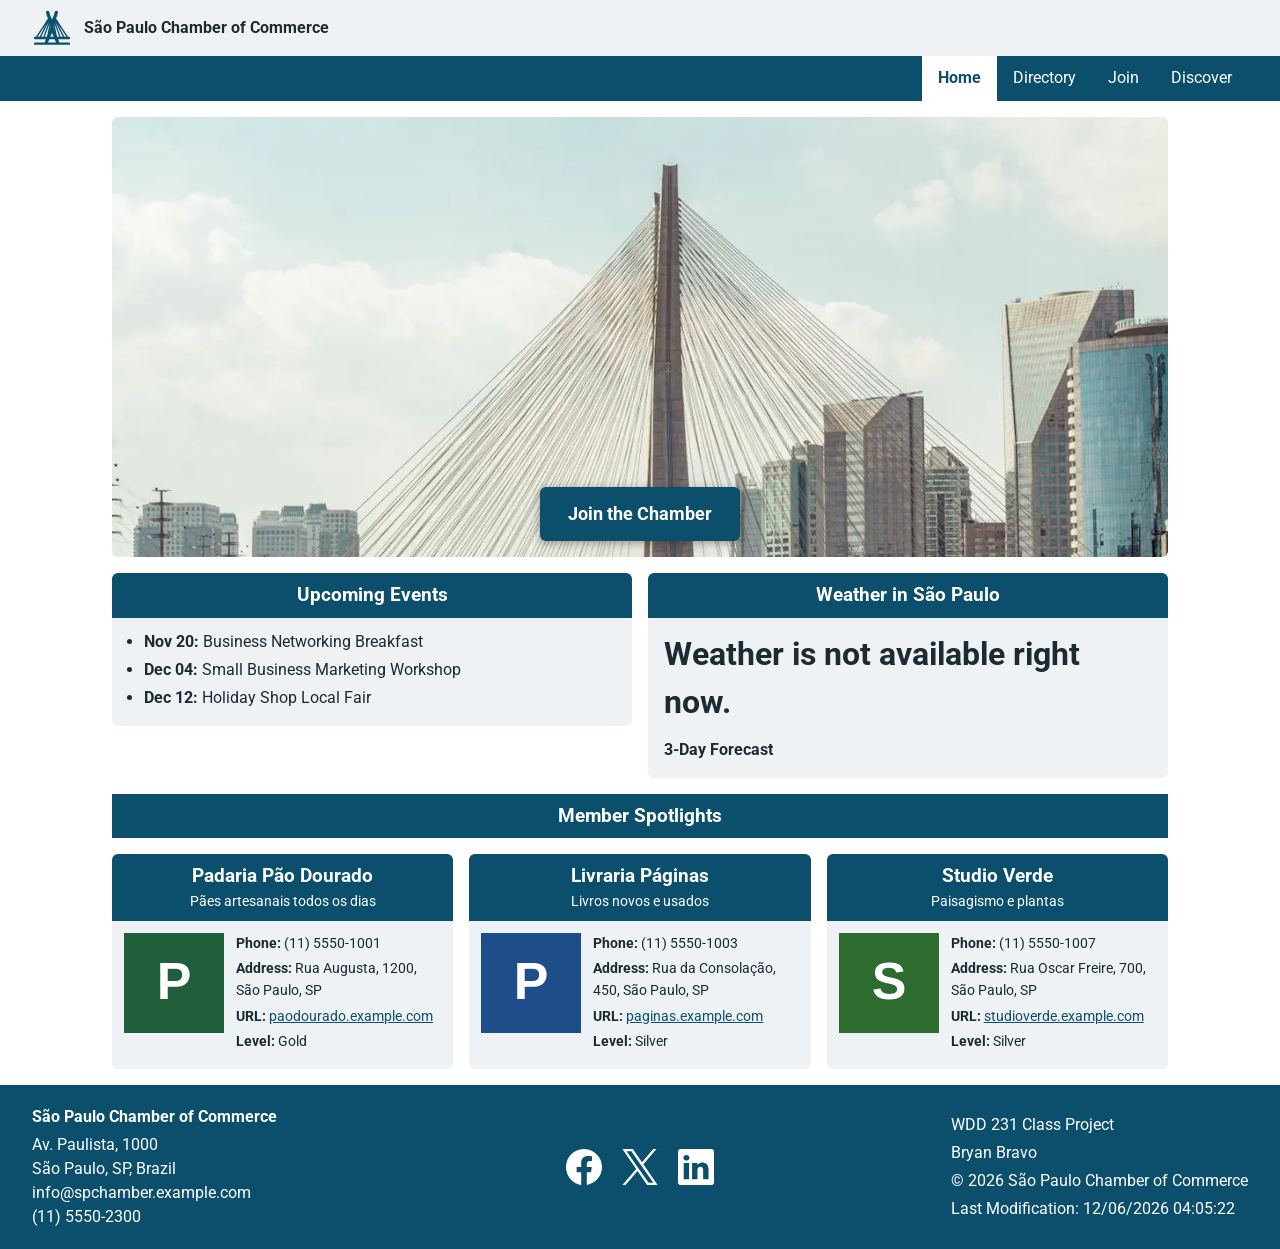
==== chamber/index.html @ ec853076 "New Chamber home page" ====
<!DOCTYPE html>
<html lang="en">

<head>
  <meta charset="UTF-8">
  <meta name="viewport" content="width=device-width, initial-scale=1">
  <title>Home | São Paulo Chamber of Commerce</title>
  <meta name="description"
    content="Welcome to the São Paulo Chamber of Commerce. See local events, today's weather and featured member businesses.">
  <meta name="author" content="Bryan Bravo">
  <meta property="og:title" content="Home | São Paulo Chamber of Commerce">
  <meta property="og:description"
    content="Welcome to the São Paulo Chamber of Commerce. See local events, today's weather and featured member businesses.">
  <meta property="og:image" content="https://akherox.github.io/wdd231/chamber/images/open_graph_logo.jpg">
  <meta property="og:url" content="https://akherox.github.io/wdd231/chamber/index.html">
  <link rel="preconnect" href="https://fonts.googleapis.com">
  <link rel="preconnect" href="https://fonts.gstatic.com" crossorigin>
  <link href="https://fonts.googleapis.com/css2?family=Roboto:wght@400;700&display=swap" rel="stylesheet">
  <link rel="icon" href="images/sao-paulo-chamber-favicon.svg" type="image/svg+xml">
  <link rel="icon" href="images/sao-paulo-chamber-favicon.ico" sizes="32x32">
  <link rel="stylesheet" href="styles/normalize.css">
  <link rel="stylesheet" href="styles/small.css">
  <link rel="stylesheet" href="styles/larger.css">
  <script src="scripts/navigation.js" defer></script>
  <script src="scripts/weather.js" defer></script>
  <script src="scripts/spotlights.js" defer></script>
  <script src="scripts/date.js" defer></script>
</head>

<body>
  <header>
    <img src="images/sao-paulo-chamber-logo.svg" alt="São Paulo Chamber of Commerce logo" width="40" height="40">
    <span class="site-name">São Paulo Chamber of Commerce</span>
    <button id="nav-button" class="hamburger" aria-label="Toggle navigation" aria-expanded="false"
      aria-controls="nav-bar"></button>
  </header>

  <nav id="nav-bar" class="navigation" aria-label="Main">
    <ul>
      <li class="current"><a href="index.html" aria-current="page">Home</a></li>
      <li><a href="directory.html">Directory</a></li>
      <li><a href="join.html">Join</a></li>
      <li><a href="discover.html">Discover</a></li>
    </ul>
  </nav>

  <main class="home">
    <h1 class="visually-hidden">São Paulo Chamber of Commerce</h1>

    <div class="hero">
      <img src="images/hero.webp" alt="Cable-stayed bridge over the Pinheiros River in São Paulo" width="1200"
        height="800" fetchpriority="high">
      <a class="cta" href="join.html">Join the Chamber</a>
    </div>

    <section class="panel events" aria-labelledby="events-title">
      <h2 id="events-title">Upcoming Events</h2>
      <ul>
        <li><strong>Nov 20:</strong> Business Networking Breakfast</li>
        <li><strong>Dec 04:</strong> Small Business Marketing Workshop</li>
        <li><strong>Dec 12:</strong> Holiday Shop Local Fair</li>
      </ul>
    </section>

    <section class="panel weather" aria-labelledby="weather-title">
      <h2 id="weather-title">Weather in São Paulo</h2>
      <div class="panel-body">
        <div class="current">
          <img id="weather-icon" src="[data-uri]" alt=""
            width="64" height="64" hidden>
          <div>
            <p id="current-temp">Loading...</p>
            <p id="current-desc"></p>
          </div>
        </div>
        <h3>3-Day Forecast</h3>
        <ul id="forecast"></ul>
      </div>
    </section>

    <section class="spotlights" aria-labelledby="spotlight-title">
      <h2 id="spotlight-title">Member Spotlights</h2>
      <div id="spotlight-list"></div>
    </section>
  </main>

  <footer>
    <div class="contact">
      <p><strong>São Paulo Chamber of Commerce</strong></p>
      <p>Av. Paulista, 1000<br>São Paulo, SP, Brazil<br>info@spchamber.example.com<br>(11) 5550-2300</p>
    </div>
    <div class="social">
      <a href="https://www.facebook.com/"><img src="images/facebook.svg" alt="Facebook" width="36" height="36"></a>
      <a href="https://x.com/"><img src="images/x-twitter.svg" alt="X (Twitter)" width="36" height="36"></a>
      <a href="https://www.linkedin.com/"><img src="images/linkedin.svg" alt="LinkedIn" width="36" height="36"></a>
    </div>
    <div class="credits">
      <p>WDD 231 Class Project</p>
      <p>Bryan Bravo</p>
      <p id="copyright"></p>
      <p>Last Modification: <span id="lastModified"></span></p>
    </div>
  </footer>
</body>

</html>
---- chamber/styles/small.css ----
:root {
  --text: #1b2a33;
  --dark: #0b4f6c;
  --panel: #eef2f4;
  --line: #6b8796;
  --accent: #0b4f6c;
}

*,
*::before,
*::after {
  box-sizing: border-box;
}

img {
  max-width: 100%;
  height: auto;
  display: block;
}

body {
  font-family: "Roboto", Arial, Helvetica, sans-serif;
  background: #fff;
  color: var(--text);
  line-height: 1.5;
}

header {
  display: grid;
  grid-template-columns: 40px 1fr 44px;
  align-items: center;
  column-gap: 0.75rem;
  padding: 0.5rem 1rem;
  background: var(--panel);
  font-weight: 700;
}

.hamburger {
  width: 44px;
  height: 44px;
  background: #fff;
  border: 1px solid var(--line);
  color: var(--text);
  font-size: 1.75rem;
  cursor: pointer;
}

.hamburger::before { content: "\2630"; }
.hamburger.show::before { content: "\00D7"; }

.navigation { display: none; background: var(--dark); }
.navigation.show { display: block; }
.navigation ul { list-style: none; margin: 0; padding: 0; }

.navigation a {
  display: block;
  min-height: 44px;
  padding: 0.65rem 1rem;
  color: #fff;
  text-decoration: none;
}

.navigation a:hover { background: #226b8c; }
.navigation .current a { background: #fff; color: var(--dark); font-weight: 700; }

a { color: #0b4f6c; }

a:focus-visible,
button:focus-visible {
  outline: 3px solid var(--accent);
  outline-offset: 2px;
}

.navigation a:focus-visible { outline-color: #fff; outline-offset: -3px; }

main { padding: 0 1rem 1rem; }
h1 { margin: 0.75rem 0; }

.view-toggle {
  display: flex;
  justify-content: center;
  gap: 1rem;
  margin-bottom: 1rem;
}

.view-toggle button {
  min-width: 6rem;
  min-height: 44px;
  border: 2px solid var(--dark);
  background: #fff;
  color: var(--text);
  font-weight: 700;
  cursor: pointer;
}

.view-toggle button[aria-pressed="true"] { background: var(--dark); color: #fff; }

#members { display: grid; gap: 1rem; }

.card {
  background: var(--panel);
  border-radius: 6px;
  overflow: hidden;
}

.card-header {
  text-align: center;
  padding: 0.5rem;
  background: var(--dark);
  color: #fff;
}

.card-header h2,
.card-header h3 { margin: 0; font-size: 1.2rem; }
.card-header p { margin: 0; font-size: 0.9rem; }

.card-body {
  display: grid;
  grid-template-columns: 100px 1fr;
  gap: 0.75rem;
  padding: 0.75rem;
}

.info p { margin: 0 0 0.25rem; font-size: 0.9rem; overflow-wrap: anywhere; }

/* List view: one column, no images */
#members.list { gap: 0; }
#members.list .card { border-radius: 0; border-bottom: 1px solid var(--line); }
#members.list .card-body img { display: none; }
#members.list .card-body { grid-template-columns: 1fr; }

footer { background: var(--dark); color: #fff; text-align: center; padding: 1rem; }
footer p { margin: 0.25rem 0; }
.social { display: flex; justify-content: center; gap: 1.25rem; padding: 0.5rem 0 1rem; }
.social img { filter: brightness(0) invert(1); }
footer a { color: #fff; }
footer a:focus-visible { outline-color: #fff; }

/* Home page */
.visually-hidden {
  position: absolute;
  width: 1px;
  height: 1px;
  overflow: hidden;
  clip-path: inset(50%);
  white-space: nowrap;
}

.home { display: grid; gap: 1rem; padding-top: 1rem; }

.hero { position: relative; }

.hero img {
  width: 100%;
  height: auto;
  aspect-ratio: 4 / 3;
  object-fit: cover;
  border-radius: 6px;
}

.cta {
  position: absolute;
  left: 50%;
  bottom: 1rem;
  transform: translateX(-50%);
  padding: 0.85rem 1.75rem;
  background: var(--dark);
  color: #fff;
  font-weight: 700;
  text-decoration: none;
  border-radius: 6px;
  font-size: 1.1rem;
  box-shadow: 0 2px 8px rgba(0, 0, 0, 0.35);
  white-space: nowrap;
}

.cta:hover { background: #226b8c; }
.cta:focus-visible { outline-color: #fff; }

.panel { background: var(--panel); border-radius: 6px; overflow: hidden; }

.panel h2,
.spotlights h2 {
  margin: 0;
  padding: 0.5rem;
  background: var(--dark);
  color: #fff;
  font-size: 1.2rem;
  text-align: center;
}

.panel ul { margin: 0; padding: 0.75rem 1rem 0.75rem 2rem; }
.panel li { margin-bottom: 0.25rem; }
.panel-body { padding: 0.75rem 1rem; }
.panel-body p { margin: 0; }
.panel-body h3 { margin: 0.75rem 0 0; font-size: 1rem; }
.panel-body ul { padding: 0.25rem 0 0 1.25rem; }
#current-temp { font-size: 2rem; font-weight: 700; }
#current-desc { text-transform: capitalize; }

#spotlight-list { display: grid; gap: 1rem; padding-top: 1rem; }
.current { display: flex; align-items: center; gap: 1rem; }
#weather-icon { background: #3f93b8; border-radius: 50%; flex-shrink: 0; }
#weather-icon[hidden] { display: none; }
---- chamber/styles/larger.css ----
@media (min-width: 48rem) {
  header { grid-template-columns: 40px 1fr; padding: 0.5rem 2rem; }
  .hamburger { display: none; }
  .navigation { display: block; padding: 0 2rem; }
  .navigation ul { display: flex; justify-content: flex-end; }

  main { max-width: 70rem; margin: 0 auto; padding: 0 2rem 1rem; }

  #members.grid { grid-template-columns: repeat(auto-fill, minmax(18rem, 1fr)); }

  footer {
    display: grid;
    grid-template-columns: 1fr auto 1fr;
    column-gap: 2rem;
    align-items: center;
    text-align: left;
    padding: 1rem 2rem;
  }

  .social { padding: 0; }
  .social a, .social img { width: 36px; height: 36px; }
  .credits { text-align: left; justify-self: end; }
}

@media (min-width: 48rem) {
  .home {
    grid-template-columns: 1fr 1fr;
    align-items: start;
  }

  .hero,
  .spotlights { grid-column: 1 / -1; }

  #spotlight-list { grid-template-columns: repeat(3, 1fr); }
}

@media (min-width: 48rem) {
  .hero img { aspect-ratio: 12 / 5; object-position: 50% 10%; }
}
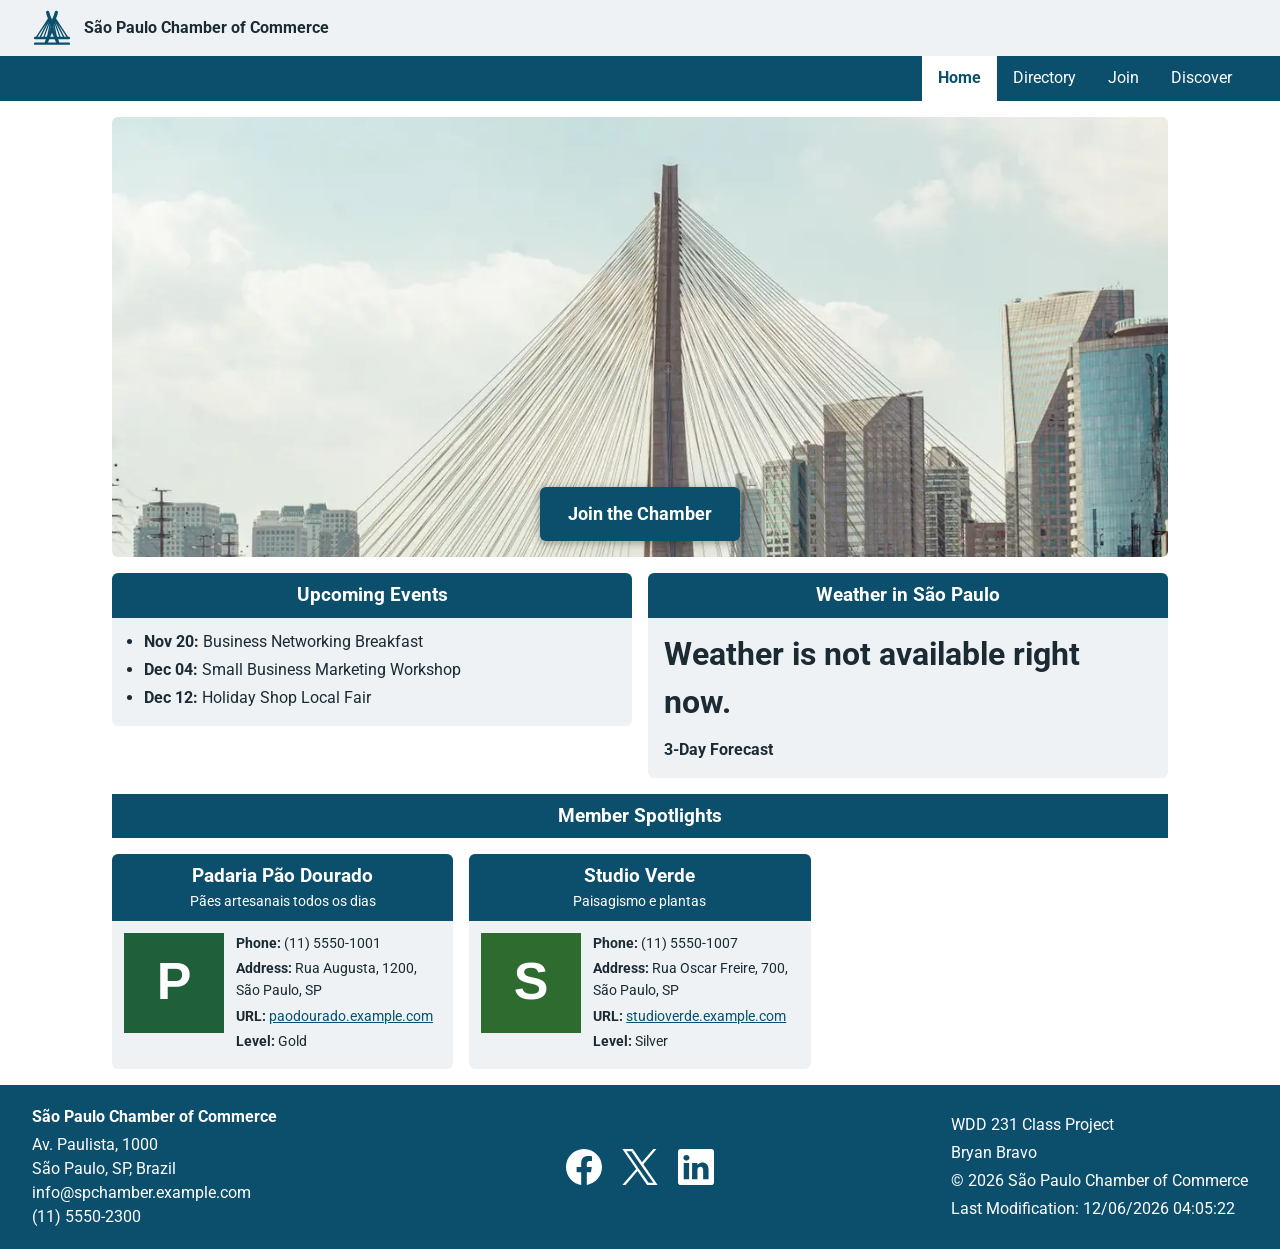
==== commit e0ef8170: "Some adjusts" ====
--- a/chamber/index.html
+++ b/chamber/index.html
@@ -65,9 +65,7 @@
     <section class="panel weather" aria-labelledby="weather-title">
       <h2 id="weather-title">Weather in São Paulo</h2>
       <div class="panel-body">
-        <div class="current">
-          <img id="weather-icon" src="[data-uri]" alt=""
-            width="64" height="64" hidden>
+        <div class="current" id="current-weather">
           <div>
             <p id="current-temp">Loading...</p>
             <p id="current-desc"></p>
--- a/chamber/styles/small.css
+++ b/chamber/styles/small.css
@@ -170,7 +170,7 @@
   text-decoration: none;
   border-radius: 6px;
   font-size: 1.1rem;
-  box-shadow: 0 2px 8px rgba(0, 0, 0, 0.35);
+  box-shadow: 0 2px 8px #00000059;
   white-space: nowrap;
 }
 
@@ -201,4 +201,3 @@
 #spotlight-list { display: grid; gap: 1rem; padding-top: 1rem; }
 .current { display: flex; align-items: center; gap: 1rem; }
 #weather-icon { background: #3f93b8; border-radius: 50%; flex-shrink: 0; }
-#weather-icon[hidden] { display: none; }
